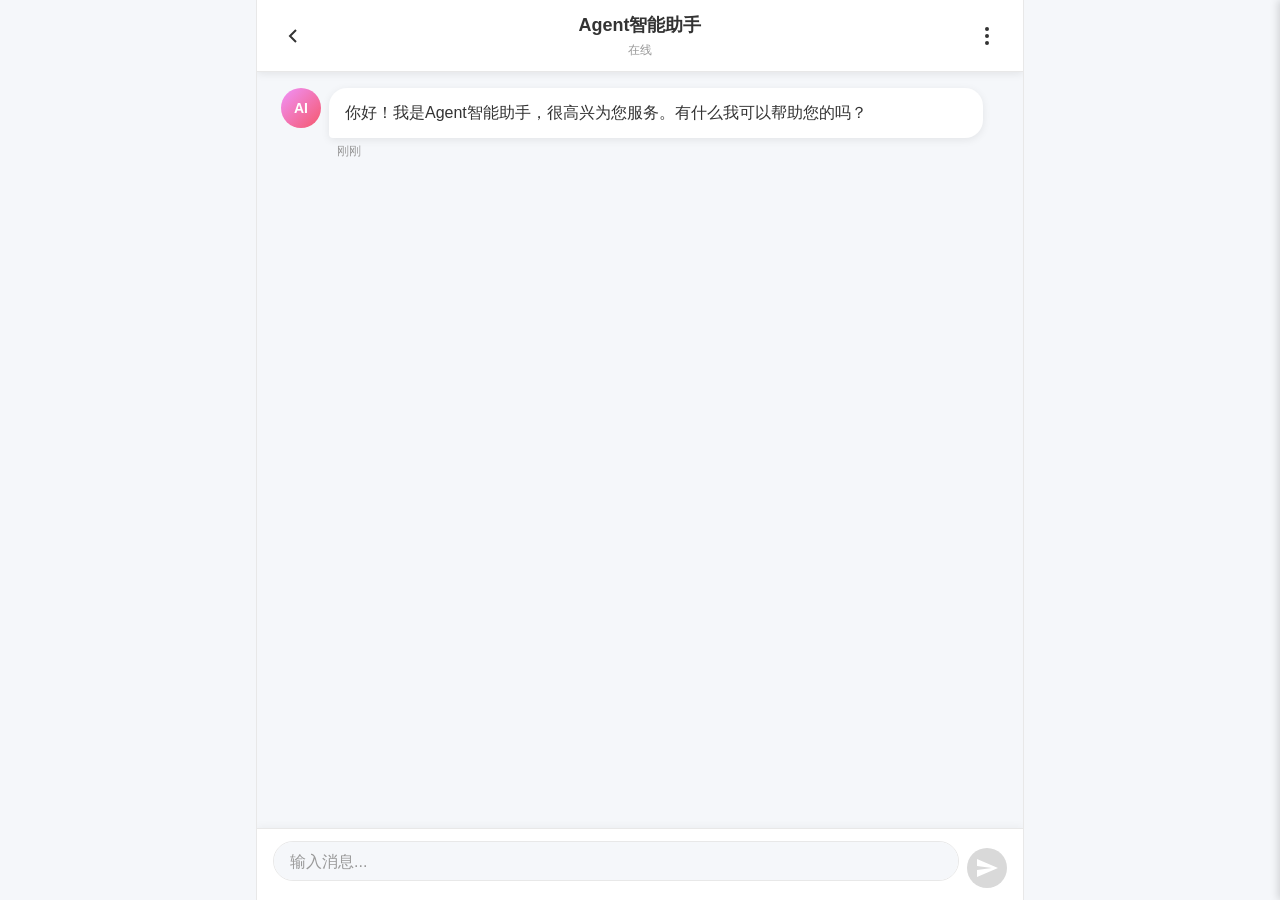
==== src/main/resources/static/chat.html @ 85e6ede3 "feat(web-chat): 新增 Agent 平台网页聊天界面" ====
<!DOCTYPE html>
<html lang="zh-CN">
<head>
    <meta charset="UTF-8">
    <meta name="viewport" content="width=device-width, initial-scale=1.0, maximum-scale=1.0, user-scalable=no">
    <meta http-equiv="X-UA-Compatible" content="ie=edge">
    <title>Agent智能助手</title>
    <link rel="stylesheet" href="chat.css">
</head>
<body>
    <div class="chat-container">
        <!-- 顶部标题栏 -->
        <div class="chat-header">
            <div class="header-left">
                <button class="back-btn" onclick="history.back()">
                    <svg width="24" height="24" viewBox="0 0 24 24" fill="none" stroke="currentColor" stroke-width="2">
                        <path d="M15 18l-6-6 6-6"/>
                    </svg>
                </button>
            </div>
            <div class="header-center">
                <h1 class="chat-title">Agent智能助手</h1>
                <span class="chat-status">在线</span>
            </div>
            <div class="header-right">
                <button class="menu-btn" onclick="toggleMenu()">
                    <svg width="24" height="24" viewBox="0 0 24 24" fill="none" stroke="currentColor" stroke-width="2">
                        <circle cx="12" cy="5" r="1"/>
                        <circle cx="12" cy="12" r="1"/>
                        <circle cx="12" cy="19" r="1"/>
                    </svg>
                </button>
            </div>
        </div>

        <!-- 聊天消息区域 -->
        <div class="chat-messages" id="chatMessages">
            <!-- 欢迎消息 -->
            <div class="message-wrapper bot-message">
                <div class="message-avatar bot-avatar">AI</div>
                <div class="message-content">
                    <div class="message-bubble">
                        <p>你好！我是Agent智能助手，很高兴为您服务。有什么我可以帮助您的吗？</p>
                    </div>
                    <div class="message-time">刚刚</div>
                </div>
            </div>
        </div>

        <!-- 输入区域 -->
        <div class="chat-input-wrapper">
            <div class="chat-input-container">
                <!-- <button class="input-action-btn" onclick="toggleImageUpload()" title="上传图片">
                    <svg width="24" height="24" viewBox="0 0 24 24" fill="none" stroke="currentColor" stroke-width="2">
                        <rect x="3" y="3" width="18" height="18" rx="2" ry="2"/>
                        <circle cx="8.5" cy="8.5" r="1.5"/>
                        <polyline points="21 15 16 10 5 21"/>
                    </svg>
                </button> -->

                <div class="input-textarea-wrapper">
                    <textarea
                        id="messageInput"
                        class="input-textarea"
                        placeholder="输入消息..."
                        rows="1"
                        maxlength="2000"
                    ></textarea>
                    <input
                        type="file"
                        id="imageInput"
                        accept="image/*"
                        multiple
                        style="display: none;"
                        onchange="handleImageSelect(event)"
                    >
                </div>

                <button class="send-btn" id="sendBtn" onclick="sendMessage()" disabled>
                    <svg width="24" height="24" viewBox="0 0 24 24" fill="currentColor">
                        <path d="M2.01 21L23 12 2.01 3 2 10l15 2-15 2z"/>
                    </svg>
                </button>
            </div>

            <!-- 图片预览区域 -->
            <div class="image-preview-container" id="imagePreviewContainer" style="display: none;">
                <div class="image-preview-list" id="imagePreviewList"></div>
            </div>
        </div>

        <!-- 加载指示器 -->
        <div class="loading-indicator" id="loadingIndicator" style="display: none;">
            <div class="loading-dots">
                <span></span>
                <span></span>
                <span></span>
            </div>
        </div>
    </div>

    <!-- 菜单弹窗 -->
    <div class="menu-overlay" id="menuOverlay" onclick="toggleMenu()"></div>
    <div class="menu-panel" id="menuPanel">
        <div class="menu-header">
            <h3>菜单</h3>
            <button class="close-btn" onclick="toggleMenu()">×</button>
        </div>
        <ul class="menu-list">
            <li onclick="clearChat()">
                <svg width="20" height="20" viewBox="0 0 24 24" fill="none" stroke="currentColor" stroke-width="2">
                    <polyline points="3 6 5 6 21 6"/>
                    <path d="M19 6v14a2 2 0 0 1-2 2H7a2 2 0 0 1-2-2V6m3 0V4a2 2 0 0 1 2-2h4a2 2 0 0 1 2 2v2"/>
                </svg>
                清空对话
            </li>
            <!-- <li onclick="exportChat()">
                <svg width="20" height="20" viewBox="0 0 24 24" fill="none" stroke="currentColor" stroke-width="2">
                    <path d="M21 15v4a2 2 0 0 1-2 2H5a2 2 0 0 1-2-2v-4"/>
                    <polyline points="7 10 12 15 17 10"/>
                    <line x1="12" y1="15" x2="12" y2="3"/>
                </svg>
                导出对话
            </li> -->
            <!-- <li onclick="showSettings()">
                <svg width="20" height="20" viewBox="0 0 24 24" fill="none" stroke="currentColor" stroke-width="2">
                    <circle cx="12" cy="12" r="3"/>
                    <path d="M12 1v6m0 6v6m-6-6h6m6 0h-6m-4.95-4.95l4.24 4.24m4.24 4.24l4.24 4.24m-12.72 0l4.24-4.24m4.24-4.24l4.24-4.24"/>
                </svg>
                设置
            </li> -->
        </ul>
    </div>

    <script src="chat.js"></script>
</body>
</html>
---- src/main/resources/static/chat.css ----
/* 全局重置样式 */
* {
    margin: 0;
    padding: 0;
    box-sizing: border-box;
}

:root {
    --primary-color: #1890ff;
    --primary-dark: #096dd9;
    --bg-color: #f5f7fa;
    --header-bg: #ffffff;
    --message-bg-user: #1890ff;
    --message-bg-bot: #ffffff;
    --text-primary: #333333;
    --text-secondary: #666666;
    --text-light: #999999;
    --border-color: #e8e8e8;
    --shadow-light: 0 2px 8px rgba(0, 0, 0, 0.08);
    --shadow-medium: 0 4px 12px rgba(0, 0, 0, 0.12);
}

body {
    font-family: -apple-system, BlinkMacSystemFont, 'Segoe UI', 'PingFang SC', 'Hiragino Sans GB',
        'Microsoft YaHei', 'Helvetica Neue', Helvetica, Arial, sans-serif;
    font-size: 16px;
    line-height: 1.5;
    color: var(--text-primary);
    background: var(--bg-color);
    overflow: hidden;
    -webkit-font-smoothing: antialiased;
    -moz-osx-font-smoothing: grayscale;
}

/* 聊天容器 */
.chat-container {
    display: flex;
    flex-direction: column;
    height: 100vh;
    max-width: 100vw;
    margin: 0 auto;
    background: var(--bg-color);
    overflow: hidden;
}

/* 顶部标题栏 */
.chat-header {
    display: flex;
    align-items: center;
    justify-content: space-between;
    padding: 12px 16px;
    background: var(--header-bg);
    border-bottom: 1px solid var(--border-color);
    box-shadow: var(--shadow-light);
    position: relative;
    z-index: 100;
    min-height: 56px;
}

.header-left,
.header-right {
    flex: 0 0 40px;
}

.header-center {
    flex: 1;
    text-align: center;
    overflow: hidden;
}

.back-btn,
.menu-btn {
    width: 40px;
    height: 40px;
    border: none;
    background: transparent;
    color: var(--text-primary);
    cursor: pointer;
    border-radius: 50%;
    display: flex;
    align-items: center;
    justify-content: center;
    transition: background 0.2s;
    -webkit-tap-highlight-color: transparent;
}

.back-btn:active,
.menu-btn:active {
    background: rgba(0, 0, 0, 0.05);
}

.chat-title {
    font-size: 18px;
    font-weight: 600;
    color: var(--text-primary);
    margin: 0;
    white-space: nowrap;
    overflow: hidden;
    text-overflow: ellipsis;
}

.chat-status {
    font-size: 12px;
    color: var(--text-light);
    display: block;
    margin-top: 2px;
}

/* 消息区域 */
.chat-messages {
    flex: 1;
    overflow-y: auto;
    overflow-x: hidden;
    padding: 16px;
    background: var(--bg-color);
    -webkit-overflow-scrolling: touch;
}

.chat-messages::-webkit-scrollbar {
    width: 4px;
}

.chat-messages::-webkit-scrollbar-track {
    background: transparent;
}

.chat-messages::-webkit-scrollbar-thumb {
    background: rgba(0, 0, 0, 0.2);
    border-radius: 4px;
}

/* 消息项 */
.message-wrapper {
    display: flex;
    margin-bottom: 20px;
    animation: messageSlideIn 0.3s ease-out;
}

@keyframes messageSlideIn {
    from {
        opacity: 0;
        transform: translateY(10px);
    }
    to {
        opacity: 1;
        transform: translateY(0);
    }
}

.user-message {
    flex-direction: row-reverse;
}

.message-avatar {
    width: 40px;
    height: 40px;
    border-radius: 50%;
    display: flex;
    align-items: center;
    justify-content: center;
    font-size: 14px;
    font-weight: 600;
    flex-shrink: 0;
    margin: 0 8px;
}

.user-avatar {
    background: linear-gradient(135deg, #667eea 0%, #764ba2 100%);
    color: white;
}

.bot-avatar {
    background: linear-gradient(135deg, #f093fb 0%, #f5576c 100%);
    color: white;
}

.message-content {
    flex: 1;
    display: flex;
    flex-direction: column;
    max-width: calc(100% - 80px);
}

.user-message .message-content {
    align-items: flex-end;
}

.message-bubble {
    padding: 12px 16px;
    border-radius: 18px;
    word-wrap: break-word;
    word-break: break-word;
    max-width: 100%;
    box-shadow: var(--shadow-light);
}

.user-message .message-bubble {
    background: var(--message-bg-user);
    color: white;
    border-bottom-right-radius: 4px;
}

.bot-message .message-bubble {
    background: var(--message-bg-bot);
    color: var(--text-primary);
    border-bottom-left-radius: 4px;
}

.message-bubble p {
    margin: 0;
    line-height: 1.6;
}

.message-bubble p + p {
    margin-top: 8px;
}

.message-time {
    font-size: 12px;
    color: var(--text-light);
    margin-top: 4px;
    padding: 0 8px;
}

/* 图片消息 */
.message-image {
    max-width: 100%;
    height: auto;
    border-radius: 8px;
    margin-top: 4px;
    cursor: pointer;
}

.message-images {
    display: grid;
    grid-template-columns: repeat(auto-fill, minmax(120px, 1fr));
    gap: 8px;
    margin-top: 8px;
}

.message-images img {
    width: 100%;
    height: 120px;
    object-fit: cover;
    border-radius: 8px;
}

/* 输入区域 */
.chat-input-wrapper {
    background: var(--header-bg);
    border-top: 1px solid var(--border-color);
    box-shadow: 0 -2px 8px rgba(0, 0, 0, 0.04);
    position: relative;
    z-index: 99;
}

.chat-input-container {
    display: flex;
    align-items: flex-end;
    padding: 12px 16px;
    gap: 8px;
}

.input-action-btn {
    width: 40px;
    height: 40px;
    border: none;
    background: transparent;
    color: var(--text-secondary);
    cursor: pointer;
    border-radius: 50%;
    display: flex;
    align-items: center;
    justify-content: center;
    flex-shrink: 0;
    transition: all 0.2s;
    -webkit-tap-highlight-color: transparent;
}

.input-action-btn:active {
    background: rgba(0, 0, 0, 0.05);
    transform: scale(0.95);
}

.input-textarea-wrapper {
    flex: 1;
    position: relative;
}

.input-textarea {
    width: 100%;
    max-height: 120px;
    min-height: 40px;
    padding: 10px 16px;
    border: 1px solid var(--border-color);
    border-radius: 20px;
    font-size: 16px;
    font-family: inherit;
    color: var(--text-primary);
    background: var(--bg-color);
    resize: none;
    outline: none;
    transition: border-color 0.2s;
}

.input-textarea:focus {
    border-color: var(--primary-color);
}

.input-textarea::placeholder {
    color: var(--text-light);
}

.send-btn {
    width: 40px;
    height: 40px;
    border: none;
    background: var(--primary-color);
    color: white;
    border-radius: 50%;
    cursor: pointer;
    display: flex;
    align-items: center;
    justify-content: center;
    flex-shrink: 0;
    transition: all 0.2s;
    -webkit-tap-highlight-color: transparent;
}

.send-btn:disabled {
    background: #d9d9d9;
    cursor: not-allowed;
}

.send-btn:not(:disabled):active {
    background: var(--primary-dark);
    transform: scale(0.95);
}

/* 图片预览区域 */
.image-preview-container {
    padding: 8px 16px 12px;
    border-top: 1px solid var(--border-color);
    background: var(--bg-color);
}

.image-preview-list {
    display: flex;
    gap: 8px;
    overflow-x: auto;
    -webkit-overflow-scrolling: touch;
}

.image-preview-item {
    position: relative;
    flex-shrink: 0;
}

.image-preview-item img {
    width: 80px;
    height: 80px;
    object-fit: cover;
    border-radius: 8px;
    border: 2px solid var(--border-color);
}

.image-preview-remove {
    position: absolute;
    top: -6px;
    right: -6px;
    width: 20px;
    height: 20px;
    border-radius: 50%;
    background: #ff4d4f;
    color: white;
    border: none;
    cursor: pointer;
    display: flex;
    align-items: center;
    justify-content: center;
    font-size: 14px;
    line-height: 1;
    box-shadow: var(--shadow-medium);
}

/* 加载指示器 */
.loading-indicator {
    position: absolute;
    bottom: 80px;
    left: 50%;
    transform: translateX(-50%);
    background: rgba(0, 0, 0, 0.75);
    color: white;
    padding: 12px 20px;
    border-radius: 20px;
    z-index: 1000;
}

.loading-dots {
    display: flex;
    gap: 6px;
}

.loading-dots span {
    width: 8px;
    height: 8px;
    border-radius: 50%;
    background: white;
    animation: loadingDot 1.4s infinite ease-in-out both;
}

.loading-dots span:nth-child(1) {
    animation-delay: -0.32s;
}

.loading-dots span:nth-child(2) {
    animation-delay: -0.16s;
}

@keyframes loadingDot {
    0%, 80%, 100% {
        opacity: 0.3;
        transform: scale(0.8);
    }
    40% {
        opacity: 1;
        transform: scale(1);
    }
}

/* 菜单 */
.menu-overlay {
    position: fixed;
    top: 0;
    left: 0;
    right: 0;
    bottom: 0;
    background: rgba(0, 0, 0, 0.4);
    z-index: 200;
    display: none;
    animation: fadeIn 0.2s ease-out;
}

.menu-overlay.active {
    display: block;
}

@keyframes fadeIn {
    from {
        opacity: 0;
    }
    to {
        opacity: 1;
    }
}

.menu-panel {
    position: fixed;
    top: 0;
    right: -280px;
    bottom: 0;
    width: 280px;
    background: white;
    z-index: 201;
    box-shadow: -2px 0 8px rgba(0, 0, 0, 0.15);
    transition: right 0.3s ease-out;
}

.menu-panel.active {
    right: 0;
}

.menu-header {
    display: flex;
    align-items: center;
    justify-content: space-between;
    padding: 16px;
    border-bottom: 1px solid var(--border-color);
}

.menu-header h3 {
    font-size: 18px;
    font-weight: 600;
    margin: 0;
}

.close-btn {
    width: 32px;
    height: 32px;
    border: none;
    background: transparent;
    font-size: 28px;
    color: var(--text-secondary);
    cursor: pointer;
    line-height: 1;
    display: flex;
    align-items: center;
    justify-content: center;
}

.menu-list {
    list-style: none;
    padding: 8px 0;
}

.menu-list li {
    display: flex;
    align-items: center;
    gap: 12px;
    padding: 14px 16px;
    cursor: pointer;
    transition: background 0.2s;
    color: var(--text-primary);
}

.menu-list li:active {
    background: var(--bg-color);
}

.menu-list li svg {
    flex-shrink: 0;
}

/* 响应式适配 */
@media screen and (min-width: 768px) {
    .chat-container {
        max-width: 768px;
        border-left: 1px solid var(--border-color);
        border-right: 1px solid var(--border-color);
    }
}

/* 安全区域适配 (iPhone X 等) */
@supports (padding: max(0px)) {
    .chat-header {
        padding-top: max(12px, env(safe-area-inset-top));
    }

    .chat-input-wrapper {
        padding-bottom: max(0px, env(safe-area-inset-bottom));
    }
}

/* 暗色模式支持 */
@media (prefers-color-scheme: dark) {
    :root {
        --bg-color: #1a1a1a;
        --header-bg: #2d2d2d;
        --message-bg-bot: #2d2d2d;
        --text-primary: #e8e8e8;
        --text-secondary: #b8b8b8;
        --text-light: #888888;
        --border-color: #404040;
    }

    .input-textarea {
        background: #1a1a1a;
        color: var(--text-primary);
    }

    .menu-panel {
        background: #2d2d2d;
    }
}
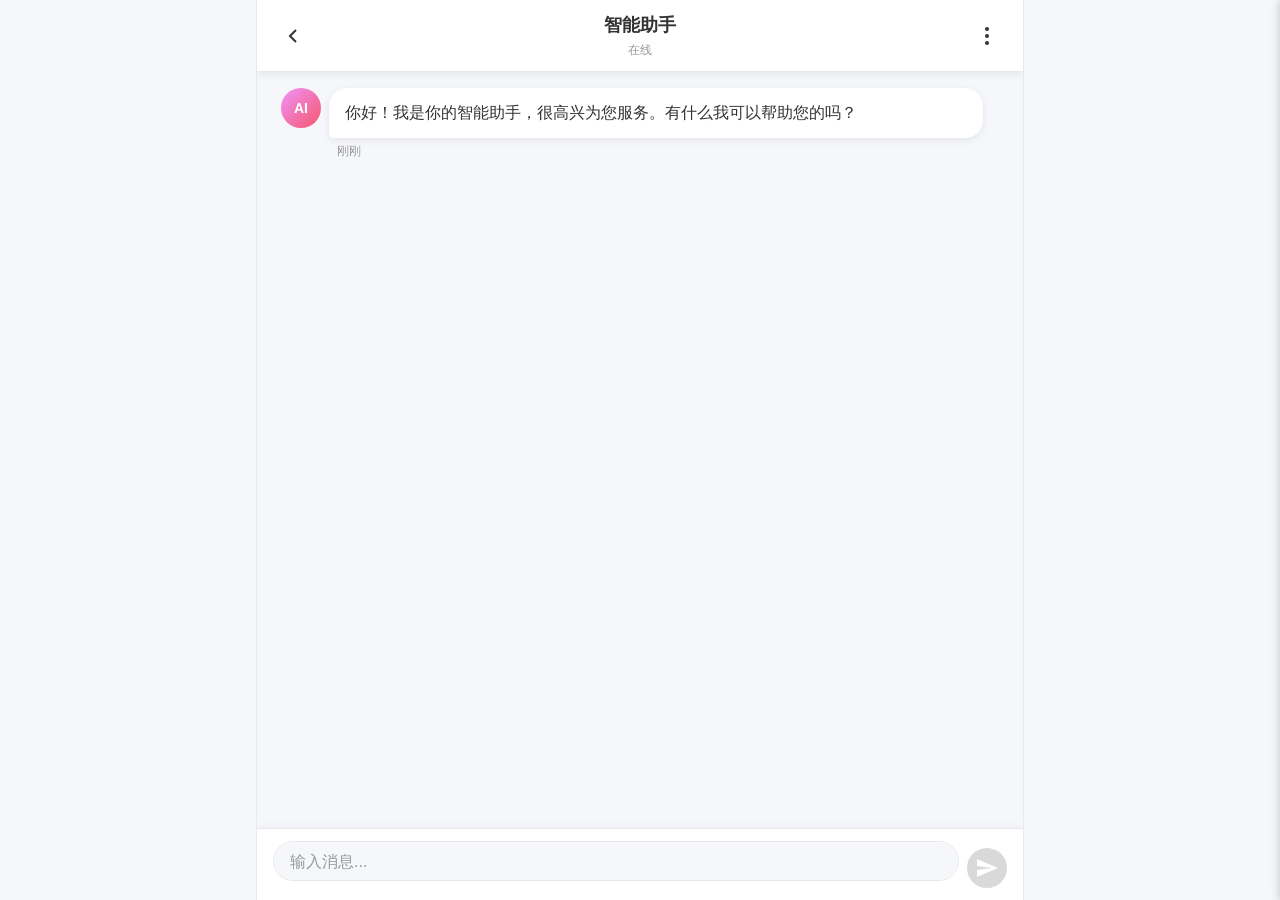
==== commit 74b1c5f7: "feat(web-chat): 引入会话管理并简化聊天界面" ====
--- a/src/main/resources/static/chat.html
+++ b/src/main/resources/static/chat.html
@@ -4,7 +4,7 @@
     <meta charset="UTF-8">
     <meta name="viewport" content="width=device-width, initial-scale=1.0, maximum-scale=1.0, user-scalable=no">
     <meta http-equiv="X-UA-Compatible" content="ie=edge">
-    <title>Agent智能助手</title>
+    <title>智能助手</title>
     <link rel="stylesheet" href="chat.css">
 </head>
 <body>
@@ -19,7 +19,7 @@
                 </button>
             </div>
             <div class="header-center">
-                <h1 class="chat-title">Agent智能助手</h1>
+                <h1 class="chat-title">智能助手</h1>
                 <span class="chat-status">在线</span>
             </div>
             <div class="header-right">
@@ -40,7 +40,7 @@
                 <div class="message-avatar bot-avatar">AI</div>
                 <div class="message-content">
                     <div class="message-bubble">
-                        <p>你好！我是Agent智能助手，很高兴为您服务。有什么我可以帮助您的吗？</p>
+                        <p>你好！我是你的智能助手，很高兴为您服务。有什么我可以帮助您的吗？</p>
                     </div>
                     <div class="message-time">刚刚</div>
                 </div>
@@ -50,14 +50,6 @@
         <!-- 输入区域 -->
         <div class="chat-input-wrapper">
             <div class="chat-input-container">
-                <!-- <button class="input-action-btn" onclick="toggleImageUpload()" title="上传图片">
-                    <svg width="24" height="24" viewBox="0 0 24 24" fill="none" stroke="currentColor" stroke-width="2">
-                        <rect x="3" y="3" width="18" height="18" rx="2" ry="2"/>
-                        <circle cx="8.5" cy="8.5" r="1.5"/>
-                        <polyline points="21 15 16 10 5 21"/>
-                    </svg>
-                </button> -->
-
                 <div class="input-textarea-wrapper">
                     <textarea
                         id="messageInput"
@@ -66,14 +58,6 @@
                         rows="1"
                         maxlength="2000"
                     ></textarea>
-                    <input
-                        type="file"
-                        id="imageInput"
-                        accept="image/*"
-                        multiple
-                        style="display: none;"
-                        onchange="handleImageSelect(event)"
-                    >
                 </div>
 
                 <button class="send-btn" id="sendBtn" onclick="sendMessage()" disabled>
@@ -81,11 +65,6 @@
                         <path d="M2.01 21L23 12 2.01 3 2 10l15 2-15 2z"/>
                     </svg>
                 </button>
-            </div>
-
-            <!-- 图片预览区域 -->
-            <div class="image-preview-container" id="imagePreviewContainer" style="display: none;">
-                <div class="image-preview-list" id="imagePreviewList"></div>
             </div>
         </div>
 
@@ -107,12 +86,30 @@
             <button class="close-btn" onclick="toggleMenu()">×</button>
         </div>
         <ul class="menu-list">
+            <li onclick="startNewChat()">
+                <svg width="20" height="20" viewBox="0 0 24 24" fill="none" stroke="currentColor" stroke-width="2">
+                    <path d="M12 5v14M5 12h14"/>
+                </svg>
+                新建对话
+            </li>
+        </ul>
+
+        <!-- 历史会话列表 -->
+        <div class="sessions-section">
+            <div class="sessions-header">历史会话</div>
+            <div class="sessions-list" id="sessionsListContainer">
+                <!-- 会话列表将在这里动态生成 -->
+            </div>
+        </div>
+
+        <!-- 其他菜单项 -->
+        <ul class="menu-list menu-list-bottom">
             <li onclick="clearChat()">
                 <svg width="20" height="20" viewBox="0 0 24 24" fill="none" stroke="currentColor" stroke-width="2">
                     <polyline points="3 6 5 6 21 6"/>
                     <path d="M19 6v14a2 2 0 0 1-2 2H7a2 2 0 0 1-2-2V6m3 0V4a2 2 0 0 1 2-2h4a2 2 0 0 1 2 2v2"/>
                 </svg>
-                清空对话
+                清空当前对话
             </li>
             <!-- <li onclick="exportChat()">
                 <svg width="20" height="20" viewBox="0 0 24 24" fill="none" stroke="currentColor" stroke-width="2">
--- a/src/main/resources/static/chat.css
+++ b/src/main/resources/static/chat.css
@@ -503,6 +503,11 @@
     padding: 8px 0;
 }
 
+.menu-list-bottom {
+    border-top: 1px solid var(--border-color);
+    margin-top: auto;
+}
+
 .menu-list li {
     display: flex;
     align-items: center;
@@ -519,6 +524,110 @@
 
 .menu-list li svg {
     flex-shrink: 0;
+}
+
+/* 会话列表样式 */
+.sessions-section {
+    flex: 1;
+    display: flex;
+    flex-direction: column;
+    overflow: hidden;
+    border-top: 1px solid var(--border-color);
+}
+
+.sessions-header {
+    padding: 12px 16px;
+    font-size: 14px;
+    font-weight: 600;
+    color: var(--text-secondary);
+    background: var(--bg-color);
+}
+
+.sessions-list {
+    flex: 1;
+    overflow-y: auto;
+    -webkit-overflow-scrolling: touch;
+}
+
+.sessions-empty {
+    padding: 32px 16px;
+    text-align: center;
+    color: var(--text-light);
+    font-size: 14px;
+}
+
+.session-item {
+    display: flex;
+    align-items: center;
+    padding: 12px 16px;
+    cursor: pointer;
+    border-bottom: 1px solid var(--border-color);
+    transition: background 0.2s;
+    gap: 8px;
+}
+
+.session-item:hover {
+    background: var(--bg-color);
+}
+
+.session-item.active {
+    background: #e6f7ff;
+    border-left: 3px solid var(--primary-color);
+}
+
+.session-info {
+    flex: 1;
+    min-width: 0;
+}
+
+.session-summary {
+    font-size: 14px;
+    color: var(--text-primary);
+    white-space: nowrap;
+    overflow: hidden;
+    text-overflow: ellipsis;
+    margin-bottom: 4px;
+}
+
+.session-meta {
+    display: flex;
+    gap: 12px;
+    font-size: 12px;
+    color: var(--text-light);
+}
+
+.session-delete-btn {
+    width: 32px;
+    height: 32px;
+    border: none;
+    background: transparent;
+    color: var(--text-light);
+    cursor: pointer;
+    border-radius: 4px;
+    display: flex;
+    align-items: center;
+    justify-content: center;
+    flex-shrink: 0;
+    transition: all 0.2s;
+    opacity: 0.6;
+}
+
+.session-item:hover .session-delete-btn {
+    opacity: 1;
+}
+
+.session-delete-btn:hover {
+    background: #ff4d4f;
+    color: white;
+}
+
+.session-delete-btn:active {
+    transform: scale(0.95);
+}
+
+.menu-panel {
+    display: flex;
+    flex-direction: column;
 }
 
 /* 响应式适配 */
